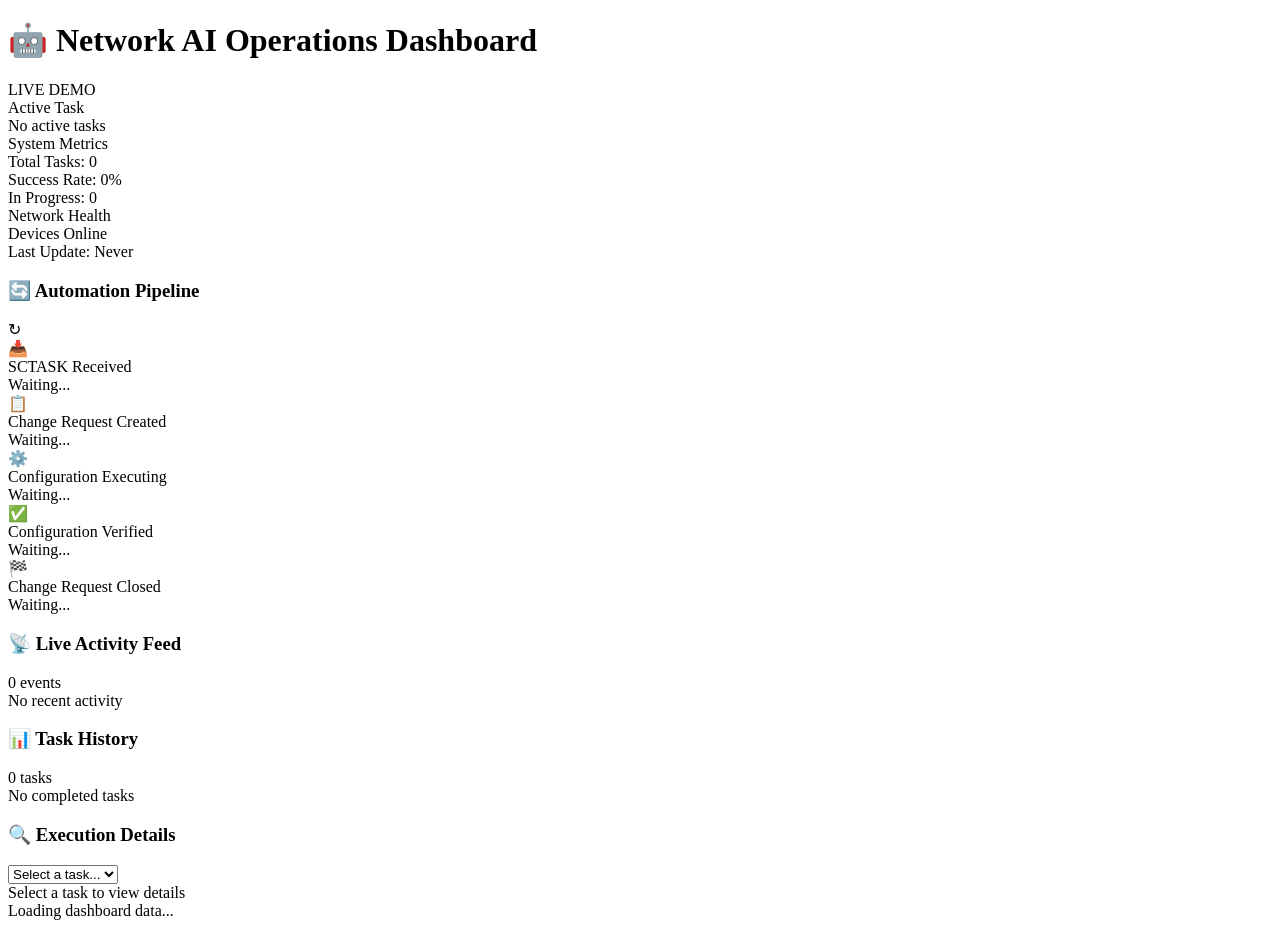
==== app/static/dashboard.html @ bcc3a822 "Phase 1: Operations Dashboard Implementation 🎯 DASHBOARD FEATURES IMPLEMENTED: ✅ Read-only Operation" ====
<!DOCTYPE html>
<html lang="en">
<head>
    <meta charset="UTF-8">
    <meta name="viewport" content="width=device-width, initial-scale=1.0">
    <title>Network Operations Dashboard</title>
    <link rel="stylesheet" href="/dashboard/static/dashboard.css">
</head>
<body>
    <!-- Header -->
    <header class="dashboard-header">
        <div class="header-content">
            <h1>🤖 Network AI Operations Dashboard</h1>
            <div class="status-indicator">
                <span id="live-status" class="status-dot online"></span>
                <span>LIVE DEMO</span>
            </div>
        </div>
    </header>

    <!-- Main Dashboard -->
    <div class="dashboard-container">
        <!-- Top Row - Key Metrics -->
        <div class="metrics-row">
            <div class="metric-card">
                <div class="metric-header">Active Task</div>
                <div id="active-task-display" class="metric-content">
                    <div class="no-active">No active tasks</div>
                </div>
            </div>

            <div class="metric-card">
                <div class="metric-header">System Metrics</div>
                <div id="system-metrics" class="metric-content">
                    <div class="metric-item">
                        <span class="metric-label">Total Tasks:</span>
                        <span id="total-tasks">0</span>
                    </div>
                    <div class="metric-item">
                        <span class="metric-label">Success Rate:</span>
                        <span id="success-rate">0%</span>
                    </div>
                    <div class="metric-item">
                        <span class="metric-label">In Progress:</span>
                        <span id="in-progress">0</span>
                    </div>
                </div>
            </div>

            <div class="metric-card">
                <div class="metric-header">Network Health</div>
                <div id="network-health" class="metric-content">
                    <div class="device-status">
                        <span class="status-dot online"></span>
                        <span id="devices-online">Devices Online</span>
                    </div>
                    <div class="last-update">
                        Last Update: <span id="last-update">Never</span>
                    </div>
                </div>
            </div>
        </div>

        <!-- Main Content Row -->
        <div class="main-row">
            <!-- Left Panel - Automation Pipeline -->
            <div class="pipeline-panel">
                <div class="panel-header">
                    <h3>🔄 Automation Pipeline</h3>
                    <div class="refresh-btn" onclick="refreshPipeline()">↻</div>
                </div>
                <div id="pipeline-visualization" class="pipeline-content">
                    <div class="pipeline-stage">
                        <div class="stage-icon">📥</div>
                        <div class="stage-info">
                            <div class="stage-name">SCTASK Received</div>
                            <div class="stage-status pending">Waiting...</div>
                        </div>
                    </div>
                    <div class="pipeline-connector"></div>
                    <div class="pipeline-stage">
                        <div class="stage-icon">📋</div>
                        <div class="stage-info">
                            <div class="stage-name">Change Request Created</div>
                            <div class="stage-status pending">Waiting...</div>
                        </div>
                    </div>
                    <div class="pipeline-connector"></div>
                    <div class="pipeline-stage">
                        <div class="stage-icon">⚙️</div>
                        <div class="stage-info">
                            <div class="stage-name">Configuration Executing</div>
                            <div class="stage-status pending">Waiting...</div>
                        </div>
                    </div>
                    <div class="pipeline-connector"></div>
                    <div class="pipeline-stage">
                        <div class="stage-icon">✅</div>
                        <div class="stage-info">
                            <div class="stage-name">Configuration Verified</div>
                            <div class="stage-status pending">Waiting...</div>
                        </div>
                    </div>
                    <div class="pipeline-connector"></div>
                    <div class="pipeline-stage">
                        <div class="stage-icon">🏁</div>
                        <div class="stage-info">
                            <div class="stage-name">Change Request Closed</div>
                            <div class="stage-status pending">Waiting...</div>
                        </div>
                    </div>
                </div>
            </div>

            <!-- Right Panel - Live Activity & Device Info -->
            <div class="activity-panel">
                <div class="panel-header">
                    <h3>📡 Live Activity Feed</h3>
                    <div class="activity-count">
                        <span id="activity-count">0</span> events
                    </div>
                </div>
                <div id="activity-feed" class="activity-content">
                    <div class="no-activity">No recent activity</div>
                </div>
            </div>
        </div>

        <!-- Bottom Row - History and Details -->
        <div class="bottom-row">
            <!-- Task History -->
            <div class="history-panel">
                <div class="panel-header">
                    <h3>📊 Task History</h3>
                    <div id="history-count">0 tasks</div>
                </div>
                <div id="task-history" class="history-content">
                    <div class="no-history">No completed tasks</div>
                </div>
            </div>

            <!-- Execution Details -->
            <div class="details-panel">
                <div class="panel-header">
                    <h3>🔍 Execution Details</h3>
                    <div class="details-filter">
                        <select id="task-selector" onchange="showTaskDetails()">
                            <option value="">Select a task...</option>
                        </select>
                    </div>
                </div>
                <div id="execution-details" class="details-content">
                    <div class="no-selection">Select a task to view details</div>
                </div>
            </div>
        </div>
    </div>

    <!-- Loading Overlay -->
    <div id="loading-overlay" class="loading-overlay">
        <div class="loading-spinner"></div>
        <div class="loading-text">Loading dashboard data...</div>
    </div>

    <script src="/dashboard/static/dashboard.js"></script>
</body>
</html>
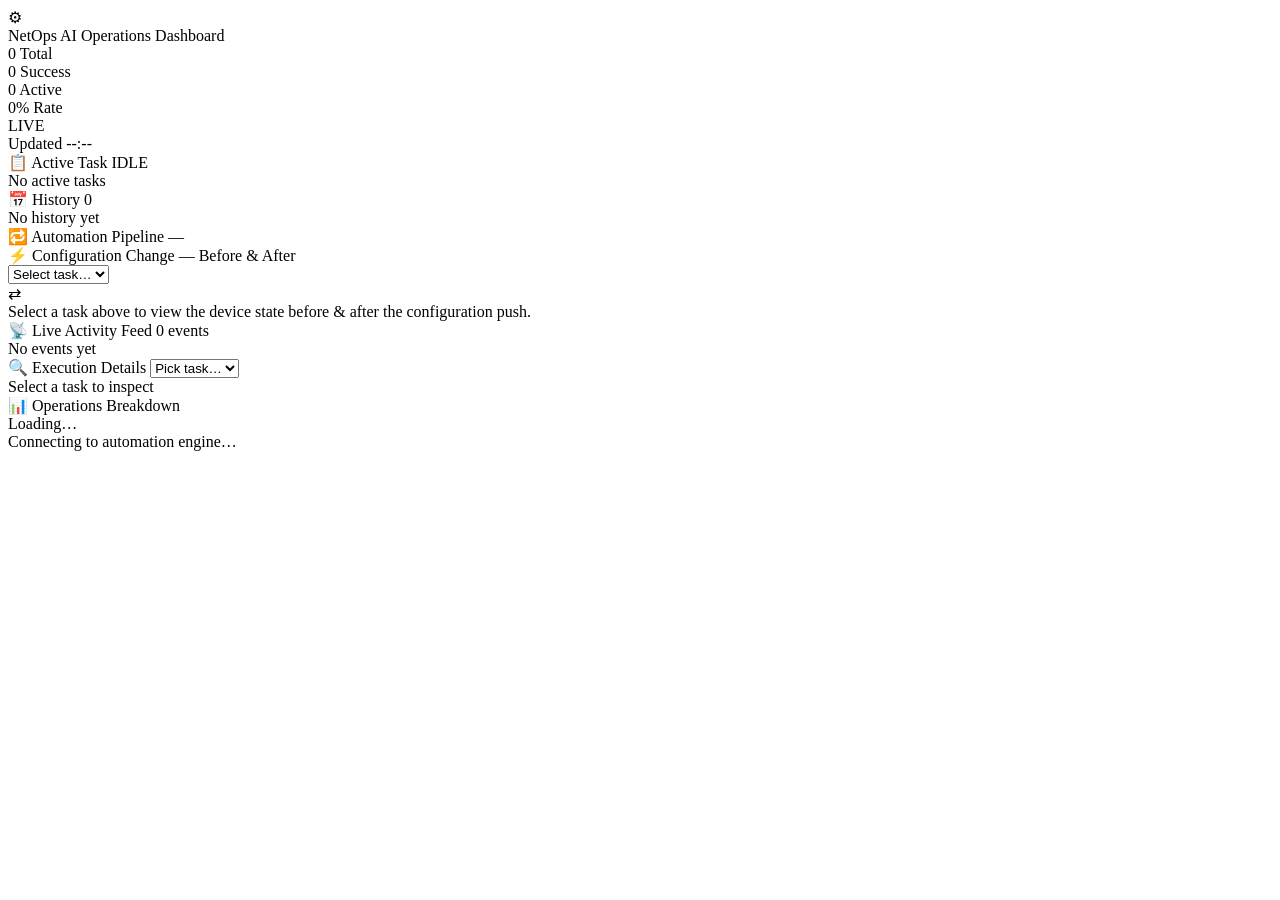
==== commit 7c297cc0: "Enhanced dashboard UI: new color palette, before/after diff, pipeline progress" ====
--- a/app/static/dashboard.html
+++ b/app/static/dashboard.html
@@ -3,165 +3,167 @@
 <head>
     <meta charset="UTF-8">
     <meta name="viewport" content="width=device-width, initial-scale=1.0">
-    <title>Network Operations Dashboard</title>
+    <title>NetOps AI &mdash; Operations Dashboard</title>
     <link rel="stylesheet" href="/dashboard/static/dashboard.css">
 </head>
 <body>
-    <!-- Header -->
-    <header class="dashboard-header">
-        <div class="header-content">
-            <h1>🤖 Network AI Operations Dashboard</h1>
-            <div class="status-indicator">
-                <span id="live-status" class="status-dot online"></span>
-                <span>LIVE DEMO</span>
+
+<!-- ===== HEADER ===== -->
+<header class="header">
+    <div class="header-inner">
+        <div class="header-brand">
+            <div class="brand-icon">&#9881;</div>
+            <div class="brand-text">
+                <span class="brand-title">NetOps AI</span>
+                <span class="brand-subtitle">Operations Dashboard</span>
             </div>
         </div>
-    </header>
+        <div class="header-center">
+            <div class="stat-pill" id="hp-total">
+                <span class="pill-val" id="h-total">0</span>
+                <span class="pill-label">Total</span>
+            </div>
+            <div class="stat-pill success" id="hp-success">
+                <span class="pill-val" id="h-success">0</span>
+                <span class="pill-label">Success</span>
+            </div>
+            <div class="stat-pill warn" id="hp-active">
+                <span class="pill-val" id="h-active">0</span>
+                <span class="pill-label">Active</span>
+            </div>
+            <div class="stat-pill rate" id="hp-rate">
+                <span class="pill-val" id="h-rate">0%</span>
+                <span class="pill-label">Rate</span>
+            </div>
+        </div>
+        <div class="header-right">
+            <div class="live-badge">
+                <span class="live-dot"></span>
+                LIVE
+            </div>
+            <div class="last-refresh">Updated <span id="h-refresh">--:--</span></div>
+        </div>
+    </div>
+</header>
 
-    <!-- Main Dashboard -->
-    <div class="dashboard-container">
-        <!-- Top Row - Key Metrics -->
-        <div class="metrics-row">
-            <div class="metric-card">
-                <div class="metric-header">Active Task</div>
-                <div id="active-task-display" class="metric-content">
-                    <div class="no-active">No active tasks</div>
+<!-- ===== MAIN LAYOUT ===== -->
+<div class="layout">
+
+    <!-- ===== SIDEBAR ===== -->
+    <aside class="sidebar">
+
+        <!-- Active Task -->
+        <div class="card" id="card-active">
+            <div class="card-header">
+                <span class="card-icon">&#128203;</span>
+                <span class="card-title">Active Task</span>
+                <span class="card-badge pulse" id="active-badge">IDLE</span>
+            </div>
+            <div class="card-body" id="active-body">
+                <div class="empty-state">No active tasks</div>
+            </div>
+        </div>
+
+        <!-- History -->
+        <div class="card flex-card">
+            <div class="card-header">
+                <span class="card-icon">&#128197;</span>
+                <span class="card-title">History</span>
+                <span class="card-count" id="hist-count">0</span>
+            </div>
+            <div class="card-body scroll-body" id="hist-body">
+                <div class="empty-state">No history yet</div>
+            </div>
+        </div>
+
+    </aside>
+
+    <!-- ===== CENTRE PANE ===== -->
+    <main class="centre">
+
+        <!-- Pipeline -->
+        <div class="card">
+            <div class="card-header">
+                <span class="card-icon">&#128257;</span>
+                <span class="card-title">Automation Pipeline</span>
+                <span class="card-sub" id="pipeline-task-label">&mdash;</span>
+            </div>
+            <div class="pipeline-track" id="pipeline-track">
+                <!-- injected by JS -->
+            </div>
+        </div>
+
+        <!-- Before / After State -->
+        <div class="card" id="card-diff">
+            <div class="card-header">
+                <span class="card-icon">&#9889;</span>
+                <span class="card-title">Configuration Change &mdash; Before &amp; After</span>
+                <div class="diff-task-select">
+                    <select id="diff-selector" onchange="loadDiff()">
+                        <option value="">Select task&hellip;</option>
+                    </select>
                 </div>
             </div>
-
-            <div class="metric-card">
-                <div class="metric-header">System Metrics</div>
-                <div id="system-metrics" class="metric-content">
-                    <div class="metric-item">
-                        <span class="metric-label">Total Tasks:</span>
-                        <span id="total-tasks">0</span>
-                    </div>
-                    <div class="metric-item">
-                        <span class="metric-label">Success Rate:</span>
-                        <span id="success-rate">0%</span>
-                    </div>
-                    <div class="metric-item">
-                        <span class="metric-label">In Progress:</span>
-                        <span id="in-progress">0</span>
-                    </div>
-                </div>
-            </div>
-
-            <div class="metric-card">
-                <div class="metric-header">Network Health</div>
-                <div id="network-health" class="metric-content">
-                    <div class="device-status">
-                        <span class="status-dot online"></span>
-                        <span id="devices-online">Devices Online</span>
-                    </div>
-                    <div class="last-update">
-                        Last Update: <span id="last-update">Never</span>
-                    </div>
+            <div class="diff-body" id="diff-body">
+                <div class="diff-placeholder">
+                    <div class="diff-placeholder-icon">&#8644;</div>
+                    <div class="diff-placeholder-text">Select a task above to view the device state before &amp; after the configuration push.</div>
                 </div>
             </div>
         </div>
 
-        <!-- Main Content Row -->
-        <div class="main-row">
-            <!-- Left Panel - Automation Pipeline -->
-            <div class="pipeline-panel">
-                <div class="panel-header">
-                    <h3>🔄 Automation Pipeline</h3>
-                    <div class="refresh-btn" onclick="refreshPipeline()">↻</div>
-                </div>
-                <div id="pipeline-visualization" class="pipeline-content">
-                    <div class="pipeline-stage">
-                        <div class="stage-icon">📥</div>
-                        <div class="stage-info">
-                            <div class="stage-name">SCTASK Received</div>
-                            <div class="stage-status pending">Waiting...</div>
-                        </div>
-                    </div>
-                    <div class="pipeline-connector"></div>
-                    <div class="pipeline-stage">
-                        <div class="stage-icon">📋</div>
-                        <div class="stage-info">
-                            <div class="stage-name">Change Request Created</div>
-                            <div class="stage-status pending">Waiting...</div>
-                        </div>
-                    </div>
-                    <div class="pipeline-connector"></div>
-                    <div class="pipeline-stage">
-                        <div class="stage-icon">⚙️</div>
-                        <div class="stage-info">
-                            <div class="stage-name">Configuration Executing</div>
-                            <div class="stage-status pending">Waiting...</div>
-                        </div>
-                    </div>
-                    <div class="pipeline-connector"></div>
-                    <div class="pipeline-stage">
-                        <div class="stage-icon">✅</div>
-                        <div class="stage-info">
-                            <div class="stage-name">Configuration Verified</div>
-                            <div class="stage-status pending">Waiting...</div>
-                        </div>
-                    </div>
-                    <div class="pipeline-connector"></div>
-                    <div class="pipeline-stage">
-                        <div class="stage-icon">🏁</div>
-                        <div class="stage-info">
-                            <div class="stage-name">Change Request Closed</div>
-                            <div class="stage-status pending">Waiting...</div>
-                        </div>
-                    </div>
-                </div>
+        <!-- Activity Feed -->
+        <div class="card">
+            <div class="card-header">
+                <span class="card-icon">&#128225;</span>
+                <span class="card-title">Live Activity Feed</span>
+                <span class="card-count" id="feed-count">0 events</span>
             </div>
-
-            <!-- Right Panel - Live Activity & Device Info -->
-            <div class="activity-panel">
-                <div class="panel-header">
-                    <h3>📡 Live Activity Feed</h3>
-                    <div class="activity-count">
-                        <span id="activity-count">0</span> events
-                    </div>
-                </div>
-                <div id="activity-feed" class="activity-content">
-                    <div class="no-activity">No recent activity</div>
-                </div>
+            <div class="scroll-body feed-body" id="feed-body">
+                <div class="empty-state">No events yet</div>
             </div>
         </div>
 
-        <!-- Bottom Row - History and Details -->
-        <div class="bottom-row">
-            <!-- Task History -->
-            <div class="history-panel">
-                <div class="panel-header">
-                    <h3>📊 Task History</h3>
-                    <div id="history-count">0 tasks</div>
-                </div>
-                <div id="task-history" class="history-content">
-                    <div class="no-history">No completed tasks</div>
-                </div>
+    </main>
+
+    <!-- ===== RIGHT PANE ===== -->
+    <aside class="rightbar">
+
+        <!-- Execution Details -->
+        <div class="card flex-card">
+            <div class="card-header">
+                <span class="card-icon">&#128269;</span>
+                <span class="card-title">Execution Details</span>
+                <select id="detail-selector" onchange="loadDetails()" class="mini-select">
+                    <option value="">Pick task&hellip;</option>
+                </select>
             </div>
-
-            <!-- Execution Details -->
-            <div class="details-panel">
-                <div class="panel-header">
-                    <h3>🔍 Execution Details</h3>
-                    <div class="details-filter">
-                        <select id="task-selector" onchange="showTaskDetails()">
-                            <option value="">Select a task...</option>
-                        </select>
-                    </div>
-                </div>
-                <div id="execution-details" class="details-content">
-                    <div class="no-selection">Select a task to view details</div>
-                </div>
+            <div class="card-body scroll-body" id="detail-body">
+                <div class="empty-state">Select a task to inspect</div>
             </div>
         </div>
-    </div>
 
-    <!-- Loading Overlay -->
-    <div id="loading-overlay" class="loading-overlay">
-        <div class="loading-spinner"></div>
-        <div class="loading-text">Loading dashboard data...</div>
-    </div>
+        <!-- Operations Breakdown -->
+        <div class="card">
+            <div class="card-header">
+                <span class="card-icon">&#128202;</span>
+                <span class="card-title">Operations Breakdown</span>
+            </div>
+            <div class="card-body" id="ops-body">
+                <div class="empty-state">Loading&hellip;</div>
+            </div>
+        </div>
 
-    <script src="/dashboard/static/dashboard.js"></script>
+    </aside>
+
+</div>
+
+<!-- ===== BOOT LOADER ===== -->
+<div class="boot-loader" id="boot-loader">
+    <div class="boot-spinner"></div>
+    <div class="boot-text">Connecting to automation engine&hellip;</div>
+</div>
+
+<script src="/dashboard/static/dashboard.js"></script>
 </body>
 </html>
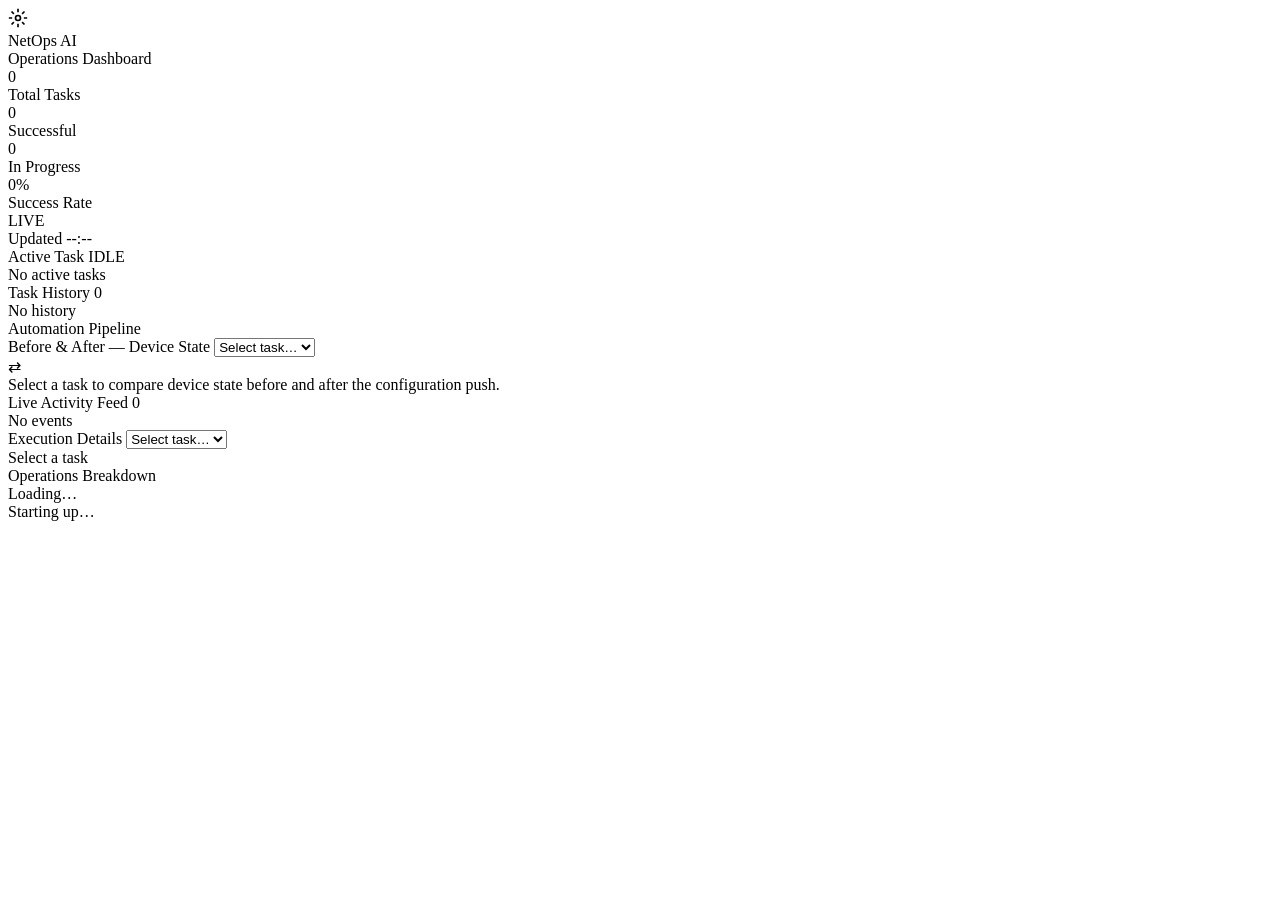
==== commit fa798e3f: "Redesigned dashboard UI: clean layout, no excess blinking, auto browser open" ====
--- a/app/static/dashboard.html
+++ b/app/static/dashboard.html
@@ -3,167 +3,166 @@
 <head>
     <meta charset="UTF-8">
     <meta name="viewport" content="width=device-width, initial-scale=1.0">
-    <title>NetOps AI &mdash; Operations Dashboard</title>
+    <title>NetOps AI — Operations Dashboard</title>
     <link rel="stylesheet" href="/dashboard/static/dashboard.css">
 </head>
 <body>
 
-<!-- ===== HEADER ===== -->
+<!-- HEADER -->
 <header class="header">
-    <div class="header-inner">
-        <div class="header-brand">
-            <div class="brand-icon">&#9881;</div>
-            <div class="brand-text">
-                <span class="brand-title">NetOps AI</span>
-                <span class="brand-subtitle">Operations Dashboard</span>
-            </div>
+    <div class="header-left">
+        <div class="logo">
+            <svg width="20" height="20" viewBox="0 0 24 24" fill="none" stroke="currentColor" stroke-width="2">
+                <circle cx="12" cy="12" r="3"/><path d="M12 1v4M12 19v4M4.22 4.22l2.83 2.83M16.95 16.95l2.83 2.83M1 12h4M19 12h4M4.22 19.78l2.83-2.83M16.95 7.05l2.83-2.83"/>
+            </svg>
         </div>
-        <div class="header-center">
-            <div class="stat-pill" id="hp-total">
-                <span class="pill-val" id="h-total">0</span>
-                <span class="pill-label">Total</span>
-            </div>
-            <div class="stat-pill success" id="hp-success">
-                <span class="pill-val" id="h-success">0</span>
-                <span class="pill-label">Success</span>
-            </div>
-            <div class="stat-pill warn" id="hp-active">
-                <span class="pill-val" id="h-active">0</span>
-                <span class="pill-label">Active</span>
-            </div>
-            <div class="stat-pill rate" id="hp-rate">
-                <span class="pill-val" id="h-rate">0%</span>
-                <span class="pill-label">Rate</span>
-            </div>
+        <div>
+            <div class="header-title">NetOps AI</div>
+            <div class="header-sub">Operations Dashboard</div>
         </div>
-        <div class="header-right">
-            <div class="live-badge">
-                <span class="live-dot"></span>
-                LIVE
-            </div>
-            <div class="last-refresh">Updated <span id="h-refresh">--:--</span></div>
+    </div>
+
+    <div class="header-stats">
+        <div class="hstat">
+            <div class="hstat-val" id="h-total">0</div>
+            <div class="hstat-key">Total Tasks</div>
         </div>
+        <div class="hstat-divider"></div>
+        <div class="hstat success">
+            <div class="hstat-val" id="h-success">0</div>
+            <div class="hstat-key">Successful</div>
+        </div>
+        <div class="hstat-divider"></div>
+        <div class="hstat amber">
+            <div class="hstat-val" id="h-active">0</div>
+            <div class="hstat-key">In Progress</div>
+        </div>
+        <div class="hstat-divider"></div>
+        <div class="hstat cyan">
+            <div class="hstat-val" id="h-rate">0%</div>
+            <div class="hstat-key">Success Rate</div>
+        </div>
+    </div>
+
+    <div class="header-right">
+        <div class="live-pill">
+            <span class="live-dot"></span>
+            LIVE
+        </div>
+        <div class="refresh-time">Updated <span id="h-refresh">--:--</span></div>
     </div>
 </header>
 
-<!-- ===== MAIN LAYOUT ===== -->
-<div class="layout">
+<!-- BODY -->
+<div class="page">
 
-    <!-- ===== SIDEBAR ===== -->
-    <aside class="sidebar">
+    <!-- LEFT COLUMN -->
+    <div class="col-left">
 
         <!-- Active Task -->
-        <div class="card" id="card-active">
-            <div class="card-header">
-                <span class="card-icon">&#128203;</span>
-                <span class="card-title">Active Task</span>
-                <span class="card-badge pulse" id="active-badge">IDLE</span>
+        <div class="panel">
+            <div class="panel-head">
+                <span class="panel-title">Active Task</span>
+                <span class="status-chip idle" id="active-chip">IDLE</span>
             </div>
-            <div class="card-body" id="active-body">
-                <div class="empty-state">No active tasks</div>
+            <div id="active-body" class="panel-body">
+                <div class="empty">No active tasks</div>
             </div>
         </div>
 
         <!-- History -->
-        <div class="card flex-card">
-            <div class="card-header">
-                <span class="card-icon">&#128197;</span>
-                <span class="card-title">History</span>
-                <span class="card-count" id="hist-count">0</span>
+        <div class="panel panel-grow">
+            <div class="panel-head">
+                <span class="panel-title">Task History</span>
+                <span class="count-chip" id="hist-count">0</span>
             </div>
-            <div class="card-body scroll-body" id="hist-body">
-                <div class="empty-state">No history yet</div>
+            <div id="hist-body" class="panel-body scroll">
+                <div class="empty">No history</div>
             </div>
         </div>
 
-    </aside>
+    </div>
 
-    <!-- ===== CENTRE PANE ===== -->
-    <main class="centre">
+    <!-- CENTRE COLUMN -->
+    <div class="col-centre">
 
-        <!-- Pipeline -->
-        <div class="card">
-            <div class="card-header">
-                <span class="card-icon">&#128257;</span>
-                <span class="card-title">Automation Pipeline</span>
-                <span class="card-sub" id="pipeline-task-label">&mdash;</span>
+        <!-- Automation Pipeline -->
+        <div class="panel">
+            <div class="panel-head">
+                <span class="panel-title">Automation Pipeline</span>
+                <span class="panel-meta" id="pipeline-label"></span>
             </div>
-            <div class="pipeline-track" id="pipeline-track">
-                <!-- injected by JS -->
+            <div class="pipeline-wrap">
+                <div class="pipeline-bar-bg"><div class="pipeline-bar-fill" id="pipe-fill"></div></div>
+                <div class="pipeline-steps" id="pipeline-steps"></div>
             </div>
         </div>
 
-        <!-- Before / After State -->
-        <div class="card" id="card-diff">
-            <div class="card-header">
-                <span class="card-icon">&#9889;</span>
-                <span class="card-title">Configuration Change &mdash; Before &amp; After</span>
-                <div class="diff-task-select">
-                    <select id="diff-selector" onchange="loadDiff()">
-                        <option value="">Select task&hellip;</option>
-                    </select>
-                </div>
+        <!-- Before / After -->
+        <div class="panel">
+            <div class="panel-head">
+                <span class="panel-title">Before &amp; After — Device State</span>
+                <select id="diff-selector" class="head-select" onchange="loadDiff()">
+                    <option value="">Select task…</option>
+                </select>
             </div>
-            <div class="diff-body" id="diff-body">
-                <div class="diff-placeholder">
-                    <div class="diff-placeholder-icon">&#8644;</div>
-                    <div class="diff-placeholder-text">Select a task above to view the device state before &amp; after the configuration push.</div>
+            <div id="diff-body" class="panel-body">
+                <div class="diff-empty">
+                    <div class="diff-empty-icon">&#8644;</div>
+                    <div class="diff-empty-text">Select a task to compare device state before and after the configuration push.</div>
                 </div>
             </div>
         </div>
 
         <!-- Activity Feed -->
-        <div class="card">
-            <div class="card-header">
-                <span class="card-icon">&#128225;</span>
-                <span class="card-title">Live Activity Feed</span>
-                <span class="card-count" id="feed-count">0 events</span>
+        <div class="panel">
+            <div class="panel-head">
+                <span class="panel-title">Live Activity Feed</span>
+                <span class="count-chip" id="feed-count">0</span>
             </div>
-            <div class="scroll-body feed-body" id="feed-body">
-                <div class="empty-state">No events yet</div>
+            <div id="feed-body" class="panel-body scroll feed-scroll">
+                <div class="empty">No events</div>
             </div>
         </div>
 
-    </main>
+    </div>
 
-    <!-- ===== RIGHT PANE ===== -->
-    <aside class="rightbar">
+    <!-- RIGHT COLUMN -->
+    <div class="col-right">
 
         <!-- Execution Details -->
-        <div class="card flex-card">
-            <div class="card-header">
-                <span class="card-icon">&#128269;</span>
-                <span class="card-title">Execution Details</span>
-                <select id="detail-selector" onchange="loadDetails()" class="mini-select">
-                    <option value="">Pick task&hellip;</option>
+        <div class="panel panel-grow">
+            <div class="panel-head">
+                <span class="panel-title">Execution Details</span>
+                <select id="detail-selector" class="head-select" onchange="loadDetails()">
+                    <option value="">Select task…</option>
                 </select>
             </div>
-            <div class="card-body scroll-body" id="detail-body">
-                <div class="empty-state">Select a task to inspect</div>
+            <div id="detail-body" class="panel-body scroll">
+                <div class="empty">Select a task</div>
             </div>
         </div>
 
         <!-- Operations Breakdown -->
-        <div class="card">
-            <div class="card-header">
-                <span class="card-icon">&#128202;</span>
-                <span class="card-title">Operations Breakdown</span>
+        <div class="panel">
+            <div class="panel-head">
+                <span class="panel-title">Operations Breakdown</span>
             </div>
-            <div class="card-body" id="ops-body">
-                <div class="empty-state">Loading&hellip;</div>
+            <div id="ops-body" class="panel-body">
+                <div class="empty">Loading…</div>
             </div>
         </div>
 
-    </aside>
+    </div>
 
 </div>
 
-<!-- ===== BOOT LOADER ===== -->
-<div class="boot-loader" id="boot-loader">
+<!-- Boot overlay -->
+<div class="boot" id="boot">
     <div class="boot-spinner"></div>
-    <div class="boot-text">Connecting to automation engine&hellip;</div>
+    <div class="boot-msg">Starting up…</div>
 </div>
 
 <script src="/dashboard/static/dashboard.js"></script>
 </body>
-</html>+</html>
